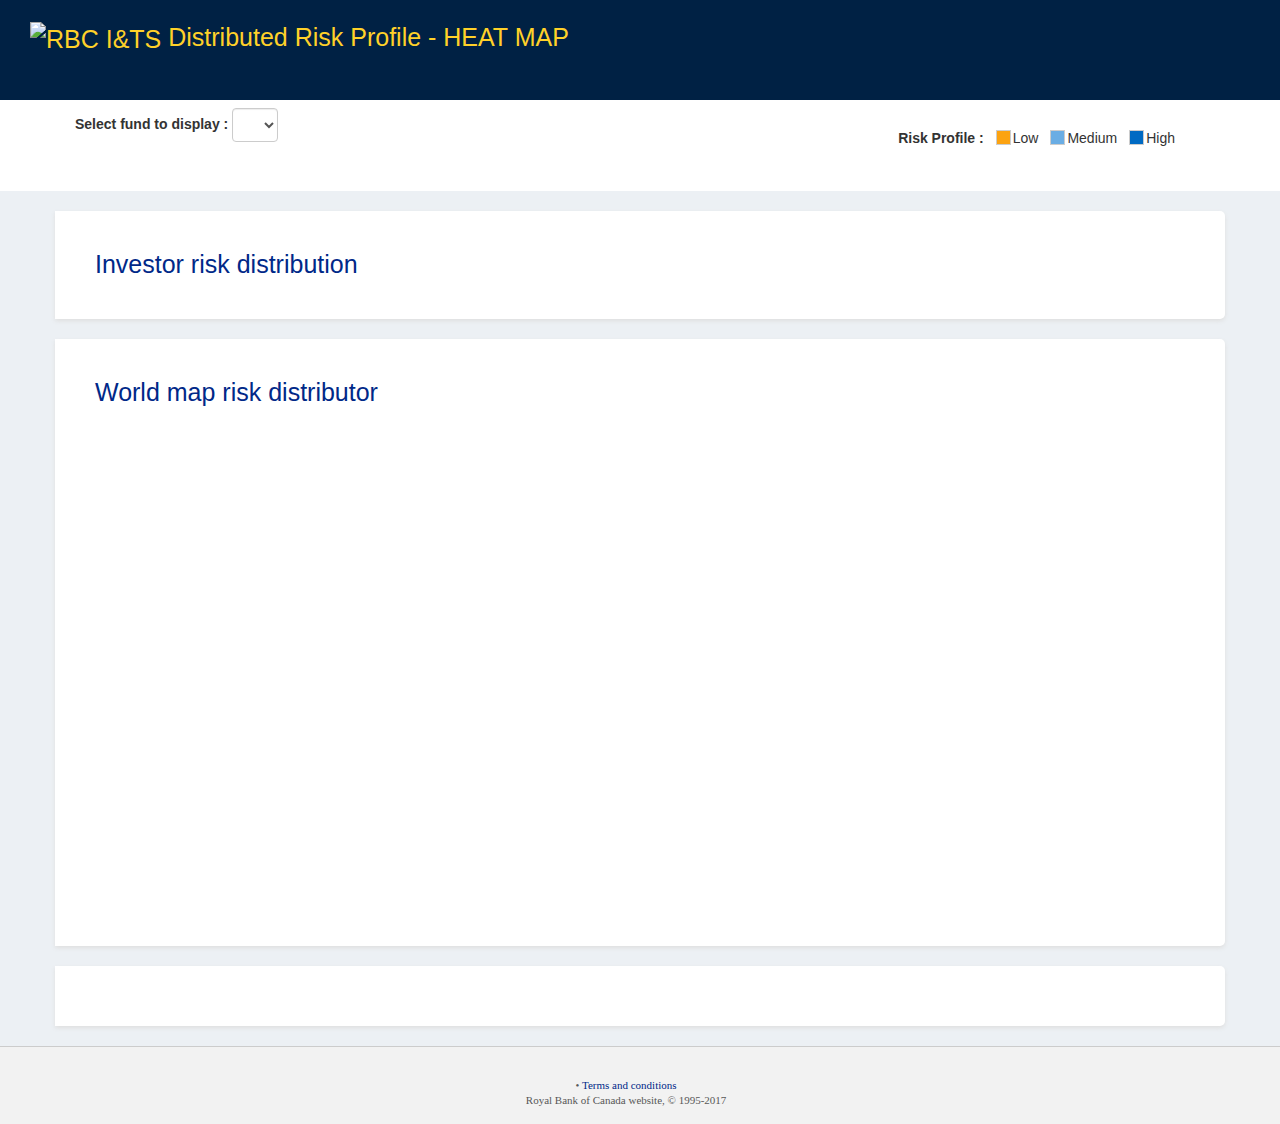
==== src/main/resources/static/index2.html @ cb000642 "Merge remote-tracking branch 'origin/master' into master-github" ====
<!DOCTYPE html>
<html lang="en">
<head>
    <link rel="stylesheet" type="text/css" href="./css/new.css" media="all">
    <link rel="stylesheet" type="text/css" href="./css/styleScreen.css" media="all">
    <link rel="stylesheet" type="text/css" href="./css/rbcdScreen.css" media="all">
    <link rel="stylesheet" type="text/css" href="./css/ofdScreen.css" media="all">
    <link rel="stylesheet" type="text/css" href="./css/bootstrap.css" media="all">
    <link rel="icon" type="image/x-icon" href="./images/favicon.ico">
    <!-- JVectorMap -->
    <link rel="stylesheet" media="all" href="./css/jquery-jvectormap.css"/>
    <script src="./js/jquery.js"></script>
    <script src="./js/jquery-jvectormap.js"></script>
    <script src="./js/jquery-mousewheel.js"></script>
    <script src="./js/google-charts.js"></script>
    <script src="./js/rbc-charts2.js"></script>
    <script src="./js/maps2.js"></script>

    <script src="./js/assets/jvectormap.js"></script>
    <script src="./js/assets/abstract-element.js"></script>
    <script src="./js/assets/abstract-canvas-element.js"></script>
    <script src="./js/assets/abstract-shape-element.js"></script>
    <script src="./js/assets/svg-element.js"></script>
    <script src="./js/assets/svg-group-element.js"></script>
    <script src="./js/assets/svg-canvas-element.js"></script>
    <script src="./js/assets/svg-shape-element.js"></script>
    <script src="./js/assets/svg-path-element.js"></script>
    <script src="./js/assets/svg-circle-element.js"></script>
    <script src="./js/assets/svg-image-element.js"></script>
    <script src="./js/assets/svg-text-element.js"></script>
    <script src="./js/assets/vml-element.js"></script>
    <script src="./js/assets/vml-group-element.js"></script>
    <script src="./js/assets/vml-canvas-element.js"></script>
    <script src="./js/assets/vml-shape-element.js"></script>
    <script src="./js/assets/vml-path-element.js"></script>
    <script src="./js/assets/vml-circle-element.js"></script>
    <script src="./js/assets/vml-image-element.js"></script>
    <script src="./js/assets/map-object.js"></script>
    <script src="./js/assets/region.js"></script>
    <script src="./js/assets/marker.js"></script>
    <script src="./js/assets/vector-canvas.js"></script>
    <script src="./js/assets/simple-scale.js"></script>
    <script src="./js/assets/ordinal-scale.js"></script>
    <script src="./js/assets/numeric-scale.js"></script>
    <script src="./js/assets/color-scale.js"></script>
    <script src="./js/assets/legend.js"></script>
    <script src="./js/assets/data-series.js"></script>
    <script src="./js/assets/proj.js"></script>
    <script src="./js/assets/map.js"></script>

    <script src="./js/assets/jquery-jvectormap-continents.js"></script>
    <script src="./js/assets/jquery-jvectormap-africa-mill.js"></script>
    <script src="./js/assets/jquery-jvectormap-asia-mill.js"></script>
    <script src="./js/assets/jquery-jvectormap-europe-mill.js"></script>
    <script src="./js/assets/jquery-jvectormap-north_america-mill.js"></script>
    <script src="./js/assets/jquery-jvectormap-oceania-mill.js"></script>
    <script src="./js/assets/jquery-jvectormap-south_america-mill.js"></script>
    <script src="./js/assets/jquery-jvectormap-world-mill.js"></script>
    <meta charset="UTF-8">
    <title>Distributed Risk Profile</title>
</head>

<body>
<div id="ofd_h">
    <div id="ofd-logo">
        <img src="./images/RBCIS_logo.png" alt="RBC I&amp;TS" id="rbcisLogo">
        Distributed Risk Profile - HEAT MAP
    </div>

</div>

<div class="blank-bg">
    <div class="container">
        <div class="row">
            <div class="col-md-6">
                <form class="form-inline" style="text-align: left; padding: 5px">
                    <div class="form-group">
                        <label for="fund-selection">Select fund to display :</label>
                        <select id="fund-selection" class="form-control">
                        </select>
                    </div>
                </form>
            </div>

            <div class="col-lg-6">
                <ul class="legend">
					<li><label>Risk Profile :</label></li>
                    <li><span class="low"></span> Low</li>
                    <li><span class="medium"></span> Medium</li>
                    <li><span class="high"></span> High</li>
                </ul>
            </div>
        </div>
    </div>
</div>


<div class="container">
    <!-- Region pie charts -->
    <div class="row fancy" >
        <h2 class="bodyTitle bodyTitleCustom">Investor risk distribution</h2>
        <div>
            <table>
                <tr id="donutContainer">
                 </tr>
            </table>
        </div>
    </div>

    <!-- World map and bar charts -->
    <div class="row fancy" >
		<h2 class="bodyTitle bodyTitleCustom">World map risk distributor</h2>
        <div>
            <div id="maps-container" class="col-md-12">
                <div id="world-map" style="width: auto; height: 500px"></div>
            </div>
        </div>
    </div>
</div>

<div class="container" id="pepsPanel">
    <div class="row fancy" >
		<table style="width: 100%">
			<tr>
				<td style="width:50%">
			    	<div id="legalEntityContainer" onclick="legalEntityClickedHandler(event);">
			    	</div>
				</td>
				<td style="width:50%">
			    	<div id="pepsContainer" onclick="pepsClickedHandler(event);">
			    	</div>
				</td>
			</tr>
		</table>
	</div>
</div>

<div>
    <div id="renderFooterIf">
        <div id="footer_hack">
            <div id="copyright">
                <div>
                    <div>
                        <table class="tableNoBorder">
                            <tbody>
                            <tr>
                                <td>&nbsp;</td>
                            </tr>
                            </tbody>
                        </table>
                        <table class="tableNoBorder" width="100%">
                            <tbody>
                            <tr>
                                <td width="10%"></td>
                                <td align="center" width="25%">
                                    <div>
                                        •
                                        <a id="usageAgreementLink" class="grayblue"
                                           href="https://online.rbcits.com/rdis/ViewUsageAgreement.html">Terms and
                                            conditions</a>
                                    </div>
                                </td>
                                <td width="11%"></td>
                            </tr>
                            <tr>
                                <td>
                                </td>
                                <td align="center">
                                    <div>
                                        Royal Bank of Canada website, © 1995-2017
                                    </div>
                                </td>
                            </tr>
                            </tbody>
                        </table>
                    </div>
                </div>
            </div>
        </div>
    </div>
</div>

<script type="text/javascript">

    $(setObserver());
    $(loadFundDropdown());
    $(drawWorldMap(selectedFund()));

</script>
<script>
	var currentMouseOverRegion = null;
	var mouseEventTimeout = new Map();
	jQuery("path").click(function(event){
		var elem = event.target;

		var regionCode = extractRegion(elem);
		if (regionCode!=null) {
			if (mapCurrentDetailLevel=='world') {
				// Case : the current map displays the full world
				if (currentMouseOverRegion!=null) {
					currentMouseOverRegion = null;
					regionDetailActionHandlerEvent(regionCode);
				}
			} else {
				// Case : the current map is focusing on a geographical region
				countryDetailActionHandlerEvent(extractCountry(elem));
			}
		}
	});

	jQuery("path").mouseenter(function(event) {
		// Case : the user move the mouse over a new country
		var elem = event.target;
		var regionCode = extractRegion(elem);

		if ((regionCode!=null) && (global.hasRiskDataForRegion(regionCode))) {
			if (mapCurrentDetailLevel=='world') {
				// Case : the current map displays the full world, so no focusing on a geographical region
				if (currentMouseOverRegion != regionCode) {
					// Case : the user changed of geographical region
					// Action : colorize the region pointed by the mouse
					currentMouseOverRegion = regionCode;
					colorizeRegion(currentMouseOverRegion, true);
				} else {
					// Case : the mouse was on a country but moved to another country of the same region
					// Action : cancel the clear colorize action
					var timeoutId = mouseEventTimeout.get(regionCode);
					if (timeoutId) {
						window.clearTimeout(timeoutId);
						mouseEventTimeout.delete(regionCode);
					}
				}
			} else {
				// Case : the current map is focusing on a geographical region
				currentSelectedRegion = regionCode;
				colorizeCountry(extractCountry(elem), regionCode, true);
			}
		}
	});

	jQuery("path").mouseout(function(event){
		// Case : the user move the mouse outside of a country
		if (mapCurrentDetailLevel=='world') {
			// Case : the current map displays the full world, so no focusing on a geographical region
			if (currentMouseOverRegion!=null) {
				var currentSelectedRegionCp = currentMouseOverRegion;
				mouseEventTimeout.set(currentSelectedRegionCp, window.setTimeout(function() {
					if (currentSelectedRegionCp!=currentMouseOverRegion) {
						currentMouseOverRegion = null;
					}
					colorizeRegion(currentSelectedRegionCp, null);
				}, 250));
			}
		} else {
			// Case : the current map is focusing on a geographical region
			var elem = event.target;
			currentMouseOverRegion = null;
			colorizeCountry(extractCountry(elem), extractRegion(elem), false);
		}
	});

	</script>

</body>
</html>
---- src/main/resources/static/css/new.css ----
body {
	background-color: rgb(236, 240, 244) !important;
}
.donutContainer, .chartContainer {
	border: 1px solid #CACACA; 
	width: 140px; 
	padding: 5px 0px 5px 0px;
	margin-left: 10px;
	margin-right: 10px;
}
.donutContainer > .donutContainerTitle, .chartContainer > .donutContainerTitle {
	font-family:arial; 
	font-size:13px; 
	font-weight:bold;	
}
.donutContainer > .donutContainerContent {
	width:140px; 
	height:140px;	
}

.donutContainer > .donutContainerActions {
	height:34px;	
}
.chartContainer {
	width: 790px;
	height: 204px;
}
button.actionButton {
	color: #CACACA; 
	width: 34px; 
	height: 34px; 
	border-radius: 50%; 
	border-width: 2px; 
	background-color: #FFF;	
	fill: #CACACA;
}
button.actionButton:hover {
	color: #000; 
	background-color: #CACACA;	
	fill: #000;
}
.worldOverlay {
    position: relative;
    width: 140px;
    height: 140px;
}
.regionOverlay {
    width: 120px;
    height: 120px;
    position: absolute;
    top: 10px;
    left: 10px;
}
.countryOverlay {
    width: 100px;
    height: 100px;
    position: absolute;
    top: 10px;
    left: 10px;
}
#legalEntityContainer, #pepsContainer {
	font-family: "Open Sans", Arial, sans-serif;
	font-size: 14px;
	line-height: 21px;
	text-align: left;
	display: block; 
	width:100%; 
	padding:0px;	
}
#legalEntityContainer {
	color: #FFF;
	background-color: rgb(0, 33, 68);
}
#pepsContainer {
	background-color: #FFF;
	color: rgb(0, 33, 68);
}
#legalEntityContainer .legalEntity, #pepsContainer .peps {
	width:100%;
	overflow: none;
	padding: 10px;
	border-bottom: 1px solid #999999;
}
#legalEntityContainer .legalEntity:first-child, #pepsContainer .peps:first-child {
	border-top: 1px solid #999999;
}
#legalEntityContainer .selectable-legalEntity, #pepsContainer .selectable-peps {
	cursor: pointer;
}
#legalEntityContainer .selectable-legalEntity:hover, #legalEntityContainer .legalEntity.selected {
	background-color: rgb(50, 83, 118);
}
#pepsContainer .selectable-peps:hover, #pepsContainer .peps.selected {
	background-color: rgb(205, 205, 205);
}
.mapRegionData {
	fill: rgb(0, 33, 68);
}
.mapRegionNoData {
	fill: rgb(255, 255, 255);
}
.mapRegionDataSelected {
	fill: rgb(50, 83, 118);
}
.mapRegionMouseOver {
	fill: rgb(255, 0, 0);
}
.countryNoData {
	padding: 10px;
	font-family: "Open Sans", Arial, sans-serif;
	font-size: 14px;
	line-height: 21px;
	text-align: center;	
}
---- src/main/resources/static/css/styleScreen.css ----
/* this is the general css file. Default styles are defined here. */
/**********//* reset css *//**********/
html,body,div,span,applet,object,iframe,h1,h2,h3,h4,h5,h6,p,blockquote,pre,a,abbr,acronym,address,big,cite,code,del,dfn,em,font,img,ins,kbd,q,s,samp,small,strike,strong,sub,sup,tt,var,b,u,i,center,dl,dt,dd,ol,ul,li,fieldset,form,label,legend,table,caption,tbody,tfoot,thead,tr,th,td{margin:0;padding:0;border:0;outline:0;font-size:100%;vertical-align:baseline;background:transparent}
td{padding:1px 0}
table{border-collapse:collapse;border-spacing:0}
*:focus{outline:none}
img{border:none}

/**********//* body &links *//**********/
body{text-align:center;padding:0;margin:0; background:#eaeaea;height:100%;overflow: visible;}
body,td,input,select,textarea{font-family:Verdana;font-size:11px;color:#585858}
a{text-decoration:none;color:#002888}
a:hover{text-decoration:underline}
a.btn{display:inline-block;border:1px solid #c9c9c9;background:#002888;padding:2px 8px; color:#FFFFFF;}
a.btn:hover{text-decoration:underline; color:#FFFFFF;}
a.morebtn{float:right}
/* make the links gray and blue on hover for first columns */
a.grayblue{color:#002888 !important}
a.grayblue:hover{color:#002888 !important}
a[name]{color:#5a5a5a;}
a[name]:hover{text-decoration:none;}

/* other general settings */
input{border:1px solid #C9C9C9;color:#585858;padding:1px 10px;background:#FAFAFA}
.page_title_container{margin:0;padding:10px;text-align:left}
.page_title{font-size:16px}
.broadcast{text-align:center;padding:10px 0 0}
.alert{color:#9C0000}

/**********//* container,like "body"*//**********/
#c{width:990px;margin:0 auto;text-align:left;padding:39px 0px 10px 0px;background:none;}
#c .cspace{display:block;height:18px;}
#c .vspace{display:block;height:5px;}
#c_hack{background-color:#FFFFFF;width:100%;text-align:center;min-height:350px;}

/* header */
#ofd_h{height:100px;z-index:950; background:#002144; }
#h{height:81px;z-index:950;}
#logo{float:left;}


/**********//* User menu dropdowns *//**********/
#um{position:relative;padding-top:12px;float:right;text-align:right;z-index:905; }
#um .umspace{display:block;height:4px;overflow:hidden;clear:both}
.um, .um *{margin:0; padding:0; list-style:none; list-style-type:none}
.um{line-height:1.0;float:right}
.um li:hover{visibility:inherit}
.um li{float:left; border:none;position:relative;white-space:nowrap;}
.um li.last{border:none}
.um li.last a{padding-right:0;border-right:none;padding-top:0;}
.um li ul{position:absolute; left:0px; right:auto; top:13px; display:block; float:none; text-align:left; background:#EAEAEA; padding:10px; z-index:7001; border:1px solid #C9C9C9}
.um li.last ul, .um li.right ul{left:auto; right:0px;}
.um a{display:block; position:relative; padding:0 10px 1px;border:1px solid #fff;border-right:1px solid #585858;}
.um .um_menu a{display:block; position:relative; padding:0 10px 1px;border:none}
.um a.active{background:#FAFAFA; color:#385BAD; text-decoration:none;}
.um a.hilite,
.um a.current,.um a.current{background:#002888; color:#fff; text-decoration:none; border-color:#002888 #585858 #002888 #002888;}
.um li ul li{border:none; display:block; float:none; position:relative; padding:4px 0}
#ofd-logo{float:left; position:relative; top:20px; bottom: 20px; height:60px; padding-left:30px;}
#ofd-um{border:0; padding:0; display:inline-block; height:100px; line-height:100px; vertical-align:middle;position:relative;padding-top:12px;padding-right:50px;float:right;text-align:right;z-index:905; color:#FFF;}
#ofd-um .umspace{display:block;height:4px;overflow:hidden;clear:both}
#ofd-um a, #ofd-um a.active{color:#C2DEEA; text-decoration:none; border-bottom: 1px dotted; padding-bottom: 5px;}
#ofd-um a:hover{border-bottom: 1px solid;}
#ofd-um a.hilite,#ofd-um a.current{background:#002888; color:#fff; text-decoration:none; border-color:#002888 #585858 #002888 #002888;}
#globalMessageTarget{color:#ffffff;}
#globalMessageTarget > div{padding-top:1em; padding-bottom:1em;}
#globalMessageTarget div.messageBoxInner{width:990px; text-align:left; margin-left:auto; margin-right:auto; color:#ffffff;}

#usersubmenu_btn_myrbc{border-right:1px solid #585858}
#usersubmenu_btn_admin{border-right:1px solid #585858}

#usersubmenu_btn_myrbc.active{border:1px solid #C9C9C9}
#usersubmenu_btn_admin.active{border:1px solid #C9C9C9}

#usersubmenu_btn_myrbc.current{border:1px solid #585858}
#usersubmenu_btn_admin.current{border:1px solid #585858}

/**********//* megadropdowns *//**********/
/* main menu */
#mm_c{z-index:900;width:990px;overflow:hidden;position:absolute;left:0;top:0px;background:transparent;}
#mm1{position:relative;width:1673px;}
.mm{z-index:901;position:relative;line-height:1em;width:990px;height:22px; background:#585858;}
.mm,
.mm *{position:relative;margin:0; padding:0; list-style:none; list-style-type:none}
.mitem{z-index:902;float:left;height:22px;border-right:1px solid #fff;position:relative}

.mitem a{display:inline-block;height:16px;padding:4px 3px 0; color:#fff; border:1px solid #C9C9C9}
.mitem a.active,
.mitem a:hover{color:#385BAD; text-decoration:none; background:#EAEAEA; border:1px solid #C9C9C9}
.mitem a.hilite{color:#fff; text-decoration:none; background:#002888; border:1px solid #C9C9C9}
.mitem .last a{padding:4px 4px 0}
.mitem .last{border-right:none}

.aright{position:absolute;left:967px;top:0;border:none;height:23px;background:#585858;z-index:2000; }
.aright a{width:17px}

.mitem.aleft{position:absolute;left:0;top:0;border:none;height:23px;background:#585858;z-index:2001}
.mitem.aleft a{width:17px}

/* styles applied to the megadropdown menus */
.mm .megadropdown{z-index:903;position:absolute;top:22px; border:1px solid #C9C9C9;  display:block; text-align:left; background:#EAEAEA; padding:10px; line-height:15px;}
.mm .megadropdown a{text-decoration:none; color:#002888;background:none;border:none;}
.mm .megadropdown a:hover{text-decoration:underline;background:none !important; border:none !important}
.mm .megadropdown a.btn{display:inline-block; border:1px solid #C9C9C9; background:#002888; padding:2px 8px}
.mm .megadropdown a.btn:hover{text-decoration:none}
/* make the links gray and blue on hover for first columns */
.mm .megadropdown td{vertical-align:top}
.mm .megadropdown .linklist{z-index:904;margin:0;}
.mm .megadropdown .secundo{padding:0 0 0 10px; border-left:1px solid #C9C9C9; height:100%;margin:0;}
.mm .megadropdown .secundo .linklisticon{margin-left:10px}
.mm .megadropdown .linklist .linklisticon{position:relative;margin:0;}
.mm .megadropdown .linklist .linklistlinks{position:relative;padding-left:10px;padding-right:10px;line-height:20px;white-space:nowrap; margin:0;}
.mm .megadropdown .linklist .linklistlinks a{display:inline-block; padding: 0 5 5 0 ; line-height: 12px;margin:0;}

.left-aligned{left:0;}
.right-aligned{right:0;}

/* individual settings for menus */
#md_gc{}
#md_fa{}
#md_cs{}
#md_ria{}
#md_ai{}
#md_ics{}
#md_sl{}
#md_ss{}
#md_bp{}
#md_if{}
#md_mi{}
#md_plus{right:0;}
#md_plus .linklist .linklistlinks{margin:0 !important}
.spacer22{height:22px;overflow:hidden;display:block;}
#mainmenu_mi{padding:4px 7px 0}

/**********//* table settings *//**********/
table.table280{width:270px;line-height:15px}
table.table415{width:410px}
thead th{background:#585858;font-size:13px;color:#fff;border:1px solid #C9C9C9;font-weight:normal;padding:2px 9px 4px;border-bottom:none;text-align:left}
div.tableheader{background:#585858;font-size:13px;color:#fff;border:1px solid #C9C9C9;padding:2px 9px;margin:0;width:970px}
div.navtableheader{background:#585858;font-size:13px;color:#fff;border:1px solid #C9C9C9;padding:2px 9px;margin:0;width:970px;font-weight: bold}
th.navalerttableheader{background:#585858;font-size:13px;color:#fff;border:1px solid #C9C9C9;padding:2px 9px;margin:0;font-weight: normal;text-align:left}
td{padding:2px 9px;border: none;}
tr.alt td{background:#FAFAFA}

tr.altDeMeyerSpecialOne td{background:#FAFAFA;border-width:0px;text-align:left;}
.altDeMeyerSpecialOne  a {text-decoration: none;color: #002888;}
.altDeMeyerSpecialOne  a:hover {text-decoration: underline;color: #385BAD;}
.altDeMeyerSpecialOne a.portletLink {color: #5A5A5A;}
.altDeMeyerSpecialOne a.portletLink:hover {color: #002888;}

.altDeMeyerSpecialTwo  a {text-decoration: none;color: #002888;}
.altDeMeyerSpecialTwo  a:hover {text-decoration: underline;color: #385BAD;}
.altDeMeyerSpecialTwo  a.portletLink {color: #5A5A5A;}
.altDeMeyerSpecialTwo  a.portletLink:hover {color: #002888;}



tr.darkalt td{background:#C0C0C0}
td.buttons{padding:15px 9px}
td.option{width:30px;text-align:center}
td.first{padding:7px 9px 6px; font-weight: bold}
td.navheader{padding:7px 9px 6px; font-weight: bold; text-align: center}
td.last{}

/* tables for frontpage */
.tab_left{float:left}
.tab_center{float:right;width:700px}
.tab_centerc{float:left;margin:0 20px 0 0}
.tab_right{float:right}

/* table for reports */
table.tablefullwidth{width:988px;margin:1px;}
/*table.tablefullwidth td.first a{color:#585858;font-weight:bold;display:inline-block;padding:0 15px 0 0}*/
/*table.tablefullwidth td.first a:hover{color:#385BAD;}*/
table.tablefullwidth td.first a.desc{background:url('images/icons/ico_desc.gif') no-repeat right}
table.tablefullwidth td.first a.asc{background:url('images/icons/ico_asc.gif') no-repeat right}
table.table_options td{border:none;vertical-align:middle;font-weight:bold;padding:10px 10px 10px 0}

/* table customizations */
.cellNoTopBorder{border-top:0;}
.cellNoBottomBorder{border-bottom:0;}
.cellNoTopBottomBorder{border-top:0;border-bottom:0;}

/**********//* footer *//**********/
#f{width:990px;margin:0 auto;padding:20px 0;z-index:0}
#f a{color:#585858}
#footer_hack{background:#EAEAEA url(../images/back-line-bottom.gif) no-repeat center top;width:100%;text-align:center; padding: 15px 0}



/**********//* Popup *//**********/
/* styles needed for the popup */
#popup_overlay{border:1px solid #585858;background:#000;-moz-opacity:0.8;opacity:0.8;filter:alpha(opacity=80);width:100%;height:100%;position:fixed; left:0;top:0;display:none;z-index:10000;*position:absolute}
#popup{z-index:10001;display:none;text-align:left;background:#fff;position:fixed;*position:absolute;left:50%;top:50%;width:460px;margin:-100px 0 0 -230px}
#popup .table460{width:100%}
#popup .table460 thead tr td{background:#002888;border:1px solid #C9C9C9;border-bottom:none}
#popup .table460 tbody tr td{border:1px solid #C9C9C9;border-top:none}
#popup .table460 tbody tr.alt td{background:#FAFAFA}
#popup_content{padding:1px;background:#fff}
#popup_bg{position:absolute;display:block;left:0;top:0;width:100%;height:100%}
#popup_closebtn{cursor:pointer;position:absolute;right:7px;top:3px;color:#fff}

/**********//* Feedback *//**********/
/* styles used for the side sliding feedback form */
#feedback div{position:relative}
#feedback{margin:0 0 0 -370px;color:#fff;width:370px;height:100%;text-align:left;position:fixed;*position:absolute;z-index:1001;left:0;top:0}
#feedback a{color:#fff;text-decoration:underline}
#feedback a.btn{text-decoration:none;border:1px solid #C9C9C9;background:#002888 repeat-x;padding:2px 8px;color:#FFFFFF}
#feedback a:hover.btn{text-decoration:underline;}
#feedback .f_title{font-size:16px}
#feedback .f_back{width:370px;height:100%;position:absolute;left:0;top:0;z-index:1;background:#000;-moz-opacity:0.8;opacity:0.8;filter:alpha(opacity=80)}
#feedback .f_form{width:320px;padding:195px 15px 0 35px;z-index:2}
#feedback .f_btn{position:absolute;right:-27px;top:320px;width:27px;height:94px;cursor:pointer}
#feedback #f_form_submit{float:right}
#feedback #f_alert .txt{font-size:13px;font-weight:bold}
#feedback textarea{width:315px}

/**********//* Tree styles *//**********/
/* styles for the tree in folder structure */
.reports_container{border:1px solid #C9C9C9;border-top:none;line-height:17px;height:100%}
.tree{float:left;width:609px;padding:10px 0}
.legend{float:right;background:#FAFAFA;width:358px;border-left:1px solid #C9C9C9;height:100%;padding:10px}
.icop,.icoc,.icoi{padding:0 25px;height:25px}
.legend .icop{background:url('images/icons/ico_pregenerated.gif') no-repeat}
.legend .icoc{background:url('images/icons/ico_customextract.gif') no-repeat}
.legend .icoi{background:url('images/icons/ico_interactive.gif') no-repeat}
.tree .lv0{padding:0 0 0 23px;background:url('images/icons/ico_desc.gif') no-repeat 7px 5px}
.tree .lv1{padding:0 0 0 43px;background:url('images/icons/ico_desc.gif') no-repeat 27px 5px;background-color:#FAFAFA;border-top:1px solid #C9C9C9;border-bottom:1px solid #C9C9C9}
.tree .lv1c{padding:0 0 3px 53px}
.tree .typep{background:url('images/icons/ico_pregenerated.gif') no-repeat 22px}
.tree .typec{background:url('images/icons/ico_customextract.gif') no-repeat 22px}
.tree .typei{background:url('images/icons/ico_interactive.gif') no-repeat 22px}
---- src/main/resources/static/css/rbcdScreen.css ----
#globalNavMenuContainer{z-index:899;position:relative;}
table.tableNoBorder td {border:none; vertical-align: top; padding-left:5px; padding-right:5px;}
table.tableNoBorderVAlignBottom td {border:none; vertical-align: bottom; padding-left:5px; padding-right:5px; padding-top:2px; padding-bottom:2px;}
table.outerBorder {border: 1px; border-style: solid; border-color: #C9C9C9; }
table.outerBorder td {border: none; vertical-align: top; padding-left:5px; padding-right:5px;}
table.allBorder {border: 1px; border-style: solid; border-color: #C9C9C9; }
table.allBorder td{border: 1px; vertical-align: middle; border-style: solid; border-color: #C9C9C9; }
table.tableRowBorder {border: 1px; border-style: solid; border-color: #C9C9C9; }
table.tableRowBorder td{border-top: #c9c9c9 1px solid; border-bottom: #c9c9c9 1px solid; border-left: none; border-right: none; }
table.tableRowBorder2 {border: 1px; border-style: solid; border-color: #e3e3e3; }
table.tableRowBorder2 td{border-top: #e3e3e3 1px solid; border-bottom: #e3e3e3 1px solid; border-left: none; border-right: none; }
tr.unread {font-weight: bold;}
tr.navLightboxSectionHeader {font-weight: bold;background-color:#6F6F6F;}
tr.read {font-weight: normal;}
td.navLightboxSectionHeaderCell{color:#FFFFFF;text-align:left;}
td.navLightboxHeaderLeft{text-align:left;}
td.txnPopuptd{text-align:left;border-bottom: #c9c9c9 1px solid;}
td.navLightboxHeaderRight{text-align:right;}
td.withoutBorder{border: none;}
td.topAlign{vertical-align: top;}
td.middleAlign{vertical-align: middle;}
td.bottomAlign{vertical-align: bottom;}
tr.noBorder{border:none;}
td.createAlert{background:#002888; color:GrayText;}
table.tableWithoutBorder {border:none;}
table.tableWithoutBorder td {border: none;}
table.tableWithoutBorderRed {border:none;}
table.tableWithoutBorderRed td {border: none; color: red;}
table.withAllBorder {border: 1px; border-style: solid; border-color: #C9C9C9; }
table.withAllBorder td{border: 1px; border-style: solid; border-color: #C9C9C9; }

table.approvalLimit td {
    border: 0 !important;
}

table.product div.approvalLimit select.currencySelector {
    width: 150px;
}

table.product .approvalLimit input{background-color: #FFFFFF;}

table.product div.approvalLimit{width:375px}

table.approvalLimit td div.multiselectdropdown-container{width:200px}

div.approvalLimit table td{padding-left: 2px; padding-right: 2px;
}

table#transactionPermissionsTable   input{padding:1px 3px;}

button{display:inline-block; border:1px solid #C9C9C9; background:#002888; padding:2px 8px;text-decoration:none; color:#FFFFFF; font-family:Verdana; font-size:11px;}
button:hover{text-decoration:underline}
.btn{display:inline-block; border:1px solid #C9C9C9; background:#002888; padding:2px 8px;text-decoration:none; color:#FFFFFF;}
.btn:hover{text-decoration:underline}
input.image{border:0; color:#FFFFFF; padding:0; background:#FFFFFF;}
.mandatoryMarker{color: red}
.errorMessage{color: red}
.errorMessageDate{color: red; white-space:nowrap;}
.navShrMessageDate{white-space:nowrap;}
.warningMessage{color: #9C0000}
.infoMessage{color: green}
.infobrownMessage{color: brown}

#globalMessageTarget .errorMessage{background-color: #f84026;}
#globalMessageTarget .warningMessage{background-color: #9C0000;}
#globalMessageTarget .infoMessage{background-color: #6bade5;}
#globalMessageTarget .infobrownMessage{background-color: brown;}
#sessionTimeout{background:white; padding:10px 10px 10px}

div.row{padding:3px 0px 3px 0px; clear:both; }
.left-col{padding: 0; float:left; width:30%;}

input[type="submit"]:disabled,
button[type="button"]:disabled,
.btn:disabled
{display:inline-block; border:1px solid #C9C9C9; background:#FAFAFA; padding:2px 8px;text-decoration:none; color:GrayText;}

.btn[disabled='disabled'], .btn[disabled='disabled']:hover, .buttonStyle[disabled='disabled'], .buttonStyle[disabled='disabled']:hover
{display:inline-block; border:1px solid #C9C9C9; background:#FAFAFA; padding:2px 8px;text-decoration:none; color:GrayText;}

.btn_disabled
{display:inline-block; border:1px solid #C9C9C9; background:#FAFAFA; padding:2px 8px;text-decoration:none; color:GrayText;}

.visible {display: block;visibility: visible;}
.hidden {display: none;visibility: hidden;}
.inline {display: inline;visibility: visible;}

table.tapestry-palette td {vertical-align: middle; border:none;}
table.tapestry-palette select {width: 350px;}
table.tapestry-palette td.controls {text-align: center;	vertical-align: middle;	width: 60px;}

table.tableNoBorder td.palette-column {position: relative; width: 206px; margin: 1px; padding: 1px; border: 1px; border: solid; border-color: #C9C9C9; border-width: thin; min-height: 100px; }
td.palette-column .portlet {padding: 1px; padding-top: 3px; padding-left: 3px; color: white; margin: 1px; height: 23px; background: #585858; position: relative; width: 200px;}
td.palette-column .portlet img{ position:absolute; top: 2px; right: 5px; border: 0px; height: 21px; width: 21px; }
/*****************************************************************************/
/* permission tree */
table.roleTable {
    width: 100%;
    border-spacing: 0px;
    padding: 0px;
    border: 0px;
    empty-cells: show;
    border-left: 0px;
    align: center;
}
.roleTable table {padding: 0px;margin: 0px;}
.roleTable td {background-color: #D6D6D7; vertical-align: top;}
.roleTable input {background-color: #D6D6D7;}
.roleTable th{background-color:#585858;font-size:13px;color:#fff;border:1px solid #6a6a6a;padding:2px 9px;margin:0;width:1003px}
.roleTable .whitetext{color: white;vertical-align: middle;}
.roleTable .bottomCell {border-bottom: 0px;border-right: 0px;border-left: 0px;border-top: 1px solid #d0d0d1;background-color: #D6D6D7;border-spacing: 0px;}
li.noBullet {list-style-type: none;text-indent: 0px;}
ul.treeComponent {padding-top: 3px;padding-bottom: 3px;padding-left: 0px;margin-left: 0px;text-indent: 0px;list-style-type: none;}
ul.treeComponentGroup {padding-top: 3px;padding-bottom: 3px;padding-left: 10px;margin-left: 12px;text-indent: 0px;list-style-type: none;}
li.treeComponentLeaf {padding-top: 3px;padding-bottom: 3px;white-space: nowrap;}
/* end permission tree */


table.product {
    width:100%;
    padding: 0px;
    border-width:1px;
    border-style:solid;
    border-color:#EEEEEE;
    empty-cells: show;
}
table.product td {padding:2px 9px; background-color: #FFFFFF; vertical-align: top; border: 1px solid #EEEEEE;}
table.product th{background:#FFFFFF;font-size:13px;color:black;border:1px solid #EEEEEE;margin:0;width:1003px; padding:2px 9px}
table.product input {background-color: #D6D6D7;}
table.product .whitetext{color: blue;vertical-align: middle;}
table.product .bottomCell {border-bottom: 0px;border-right: 0px;border-top: 1px solid #d0d0d1;background-color: #D6D6D7;border-spacing: 0}

table.tableNoBorderL {border-spacing:0;	background: #EAEAEA;}
table.tableNoBorderL td {background:#EAEAEA}
table.tableNoBorderL td.cellNoBorderL {border:none;}
table.tableNoBorderL input {background-color:#FFFFFF;}

.verticalSpace {padding:10px 0px 10px 0px}

.greyLabel {
    color: #5A5A5A;
    font-size: 13px;
    font-weight: bold;
}

.greyContent {
    color: #5A5A5A;
    font-family: Verdana;
    font-size: 11px;
}

.permissionHeader {
    position: relative;
    height: 18px; width: 972px;
    background:#585858;
    padding:2px 9px;
    z-index: 1;
    display:block;
}

/* FIXME DD/BM change spelling */
.collapsed {
    position: relative;
    height: 8px; width: 8px;
    background-color: gray;
    background:url('images/icons/collapsed.gif');
    background-repeat: no-repeat;
    z-index: 30;
    float: left;
    margin-right: 20px;
    margin-top: 5px;
}

.uncollapsed {
    position: relative;
    height: 8px; width: 8px;
    background-color: blue;
    background:url('images/icons/uncollapsed.gif');
    background-repeat: no-repeat;
    z-index: 30;
    float: left;
    margin-right: 20px;
    margin-top: 5px;
}

.permissionTitle {
    position: relative;
    z-index: 10;
    float: left;
    color: white;
    font-size:13px;
    font-weight:bold;
}

/*****************************************************************************/

/*****************************************************************************/
/* transaction permissions */

td.actionButtons, td.actionCheckboxes, td.viewActionCheckboxes { text-align:center;}


/* end transaction permissions */
/*****************************************************************************/

/*****************************************************************************/
/* Portlet styles */
#portal .portal-column {float: left;padding: 0px;margin: 0px;}
#portal-column-0 {float: left;width: 280px;}
#portal-column-1 {float: left;width: 430px;min-height: 500px;}
#portal-column-2 {float: left;width: 280px;}
#portal .block-hover {background: #EAF5FC}

.portal a {text-decoration: none;color: #002888;}
.portal a:hover {text-decoration: underline;color: #385BAD;}
.portal a.portletLink {color: #5A5A5A;}
.portal a.portletLink:hover {color: #002888;}

.uAgree a {text-decoration: none;color: #002888;}
.uAgree a:hover {text-decoration: underline;color: #385BAD;}
.uAgree a.visited {color: #002800;}

.portlet table {width: 100%;border-collapse: collapse;border: 1px solid #E3E3E3;}
.portlet td {padding: 2px 9px;border: 1px solid #E3E3E3;}
.portlet tr.odd {background:#F3F3F3;}
.portlet td.option {text-align: center;}
.portlet td.buttons{padding: 15px 9px;}
.portlet td.editUser {width: 2.5em;}
.portlet td.resetPassword {width: 10em;}
.portlet td.run {width: 2.5em;}
.portlet td.viewer {width: 2.5em;}
.portal {width:100%; height: 100%;min-height: 500px;min-width: 800px;padding: 0px; margin: 0px;}
.portletContainer {width: 33.3%;height: 100%;float: left;min-height: 500px;padding: 0px;margin: 0px;}
.portlet {padding: 0px;margin: 5px;background-color: white;position: relative;cursor: auto;max-width: inherit;display: block;visibility: visible;overflow: hidden;}
.portletHeader {border: 0;background: #585858 scroll 0 0;color: #FFFFFF;font-size: 13px;padding: 2px 9px;}
.portletTitle a,
.portletTitle a:hover,
.portletTitle a:visited,
.portal .portletTitle a,
.portal .portletTitle a:hover,
.portal .portletTitle a:visited {color: #FFFFFF;}
.portletControls {text-align: right;width: 70;white-space: nowrap;cursor: pointer;position: absolute;right: 12px;top: 3px;font-size: xx-small;display: block;padding: 0px;margin: 0px;z-index: 99;overflow: hidden;}
.portletContents {display: block;position: relative;top: 0px;width: 100%;height: 100%;padding: 0px;margin: 0px;overflow: hidden;z-index: 2;}
.portletContentBody {border: 1px solid #C9C9C9;border-width: 0px;overflow: hidden;position: relative;z-index: 4;padding-left: 1px;}
.portletContents .createNewLink {float: left;}
.portletContents .moreLink {float: right;}
.portlets li.feed a {color: white;}
.feedTitle {text-align: left;font-weight: bold;font-size: 12px;vertical-align: middle;}
.portlets ul {text-align: left;margin-left: 0px;padding-left: 0px;}
/* End portlet styles */
/*****************************************************************************/
.usageAgreement {overflow: scroll;overflow-x: auto;overflow-y: scroll;max-height: 300px;max-width: 100%;width: 100%;height: 300px;border: 1px;border-top-style: solid;border-left-style: solid;border-right-style: solid;border-bottom-style: solid;}
.usageAgreement p{padding:5px;}
.usageAgreementLink a{color:#002888;}
.usageAgreementLink a:hover{color:#385BAD;}
.usageAgreementLink a:visited{color:#385BAD;}

#usageAgreementTitleBlock {padding-left:50px; padding-right:50px;}
.infoBox {padding:10px; border:1px solid #e3e3e3; background-color: #FFFFFF;margin-top: 10px;padding-bottom: 5px;}
.infoBox p{margin-bottom: 10px; margin-top: 10px;}
.infoBox ul{padding:10px;}

.tooltip {
    display:none;
    background-color:white;
    z-index:1500;
    border:1px solid black;
}

.readOnly {
    background: #FAFAFA url('');
}

ul.tabs {
    border-bottom:1px solid #C9C9C9;
    height:30px;
    list-style-image:none;
    list-style-position:outside;
    list-style-type:none;
    margin:0 !important;
    padding:0;
}
ul.tabs li {
    float:left;
    list-style-image:none !important;
    margin:0 !important;
    padding:0;
    text-indent:0;
}
ul.tabs a {
    background:#585858;
    border-right:1px solid #ffffff;
    border-left:1px solid #ffffff;
    color:#FFFFFF;
    display:block;
    height:18px;
    line-height:18px;
    margin:0;
    padding:0;
    position:relative;
    text-align:center;
    text-decoration:none;
    top:13px;
    width:180px;
}
ul.tabs a:active {
    outline-color:-moz-use-text-color;
    outline-style:none;
    outline-width:medium;
}
ul.tabs a:hover {
    color:#585858; text-decoration:none; background:#FAFAFA; border:1px solid #C9C9C9;
}
ul.tabs a.current, ul.tabs a.current:hover, ul.tabs li.current a {
    color:#585858; text-decoration:none; background:#FAFAFA; border:1px solid #C9C9C9;
    border-bottom:0px none #FFFFFF;
    cursor:default !important;
}
div.panes div.pane {
    display:none;
}
div.panes div.tab {
    padding-top:2px;
    border: 1px; border-style: solid; border-color: #C9C9C9;
}

/* Misc styles */
td.legend {background: #FAFAFA; vertical-align: top;}
td.white {background: white}

/* table for PGRs */
table.reportViewer td {border: 1px #C9C9C9 solid;}
table.reportViewer a{color:#002888 !important;}
table.reportViewer a:hover{color:#385BAD !important;}
table.reportViewer img {vertical-align:middle;}
td.reportTreeView {width: 66%; background: #ffffff;}
td.reportViewerInfo {width: 34%; background: #FAFAFA;}
td.reportViewerInfo h2 {font-size: 120%;}
td.reportViewerInfo p {margin-top: 5px; margin-bottom: 15px;}
a#search\.all\.dfs\.pgrs {text-decoration: none !important;}
a#search\.all\.dfs\.pgrs img {margin-bottom: 5px;}

/* Search */
.searchPaletteInput {margin: 10px 0;}
.imageButton{border: none; vertical-align: middle; background: transparent;}

/*****************************************************************************/
/* Suggest/Autocomplete component */
div.autocomplete{position:absolute; width:400px !important; background:#FAFAFA; border:1px solid #C9C9C9; margin:0px; padding:0px; top:0px; z-index:950;}
div.autocomplete ul{list-style-type:none; margin:0px; padding:0px; }
div.autocomplete ul li.selected{background-color:#002888; color:white; }
div.autocomplete ul li{list-style-type:none; display:block; margin:0; padding:4px 0 4px 4px; cursor:pointer; }
div.autocomplete ul li img{border:none; margin-right:10px; vertical-align:middle; }
div#scriptaculous_prototype_hack_fix_to_compensate_for_all_the_nested_tables{position:relative; }
span.matchingText{font-weight:bold; font-style:italic; }


.bold {font-weight:bold;}

/**********//* Lightbox *//**********/
#popup_overlay{
    background:#000;
    -moz-opacity:0.8;
    opacity:0.8;
    filter:alpha(opacity=80);
    width:100%;
    height:100%;
    position:fixed;
    left:0;
    top:0;
    display:none;
    z-index:10000;
}
#popup_overlay.overlay_modal {
    background: transparent;
}
* html #popup_overlay {
    position:absolute;
}
.popup{
    width:460px;
    z-index:10001;
    display:none;
    text-align:left;
    position:fixed;

    border: 1px solid #FFFFFF;
    background: #FFFFFF;
}


.navLightboxPopup{
    width:1020px;
    z-index:10001;
    display:none;
    text-align:left;
    position:fixed;
    border: 1px solid #FFFFFF;
    background: #FFFFFF;
}
.alertboxPopup{
    width:530px;
    z-index:10001;
    display:none;
    text-align:left;
    position:fixed;
    border: 1px solid #FFFFFF;
    background: #FFFFFF;
}

.txnPopup{
    width:250px;
    z-index:10001;
    display:none;
    text-align:left;
    position:fixed;
    border: 1px solid #FFFFFF;
    background: #FFFFFF;
    overflow-y:hidden;
    overflow-x:hidden;
}

.txnPopup .header {
    border-bottom: 1px solid #FFFFFF;
    padding: 4px 10px;
    background: #002888 scroll 0 0;
    color: #FFFFFF;
    font-size: 12px;
}
.txnPopup a.popupCloseButton {
    float: right;
    color: #FFFFFF !important;
    font-weight: bold;
}

.txnPopuploading {
    width: auto;
}



.popup.loading {
    width: auto;
}
* html .popup {
    position:absolute;
}
.popup.iframe {
    width: 900px;
}

.popup.iframe.txnPopup {
    width: 444px;
    background-color: white;
}

.popup.iframe.fav {
    width: 460px;
}

.alertboxPopup.loading {
    width: auto;
}

.navLightboxPopup.loading {
    width: auto;
}
* html .navReportPopup {
    position:absolute;
}

.popup iframe {
    width: 100%;
    height: 100%;
    margin: 0;
    overflow: hidden;
    overflow-y: auto;
    overflow-x: hidden;
    border: 0;
}
.popup .header {
    border-bottom: 1px solid #FFFFFF;
    padding: 4px 10px;
    background: #002888 scroll 0 0;
    color: #FFFFFF;
    font-size: 12px;
}
.popup a.popupCloseButton {
    float: right;
    color: #FFFFFF !important;
    font-weight: bold;
}
.popupContents {
    padding: 2px;
    clear: both;
}

.alertboxPopup .header {
    border-bottom: 1px solid #FFFFFF;
    padding: 4px 10px;
    background: #002888 scroll 0 0;
    color: #FFFFFF;
    font-size: 12px;
}
.alertboxPopup a.popupCloseButton {
    float: right;
    color: #FFFFFF !important;
    font-weight: bold;
}



.navLightboxPopup .header {
    border-bottom: 1px solid #FFFFFF;
    padding: 4px 10px;
    background: #002888 scroll 0 0;
    color: #FFFFFF;
    font-size: 12px;
}
.navLightboxPopup a.popupCloseButton {
    float: right;
    color: #FFFFFF !important;
    font-weight: bold;
}

/* Alerts Table */
.alertDescriptionContents {
    text-align: center;
}

.listTable tr.priority {
    background-color: #FFC0C0;
}

.listTable tr.read {
    font-weight: normal;
}

.listTable tr.unread {
    font-weight: bold;
}

.listTable th.numeric, td.numeric {
    text-align: right;
}

.listTable th a {
    font-weight: bold;
}

.saveConfirmationBox {
    margin: 5px;
}
.saveConfirmationBox .templateName {
    margin-top: 5px;
    margin-left: 20px;
    margin-bottom: 10px;
}
.saveConfirmationBox .buttons {
    text-align: center;
}

.updateDiv{}

.saveConfirmationBox2 {
    margin: 5px;
}
.saveConfirmationBox2 .templateName {
    margin-top: 5px;
    margin-left: 20px;
    margin-bottom: 1px;
}
.saveConfirmationBox2 .buttons {
    text-align: center;
}

.savePrivacyBox {
    margin: 5px;
}
.searchOption, .searchOptionSecondLine {margin-left: 5px; margin-right: 5px; margin-bottom: 5px; float: left}
.searchOption {margin-top: 5px;}
.searchOptionSmallImage {float: left; margin-left: 5px; margin-top: 17px; margin-right: 5px; margin-bottom: 5px;}
.searchOptionLabel {margin-bottom: 5px;}
.searchOptionInput {}

/* When DatePicker is used, the associated input field appears a little lower than other fields */
/* By putting this style on all fields in this case, it aligns them with the DatePicker one     */
.searchOptionInputWhenDatePickerInSearchParameters { margin:5px }

.searchWithinResultsBlock {margin-left:-5px}
.emptySpace{margin-left: -5px; margin-top: 5px; margin-right: 5px; }
/*#searchWithinResults{position:relative; top:45px; right :55px;}*/
/*#clearSearchOptions{position:relative; left :100px;}*/
/* This class is used to identify the default submit button in a form (some forms have several ones) */
/* A JQuery handler in TxnCommon.script use this class to simulate a click on default submit button  */
/* (when enter key pressed)                                                                          */
.defaultSubmitButtonWrapper{}

div.section {
    width: 100%;
    border: #c9c9c9 1px solid;
}

input[type='text'].fullTableCellWidth {
    width : 100%;
    box-size : border-size;
    padding-left : 0px;
    padding-right : 0px;
}

.contentOverlayTxn{
    z-index : 1003;
    background-color : #ffffff;
    text-align : center;
    width : 100%;
    height: 50px;
    left: 0;
    padding-top: 15px;
}

.contentOverlayTxn2{
    z-index : 1003;
    background-color : #ffffff;
    text-align : center;
    width : 100%;
    height: 50px;
    left: 0;
    padding-top: 15px;
}

.tableDivleft{
    border-left-color: white !important;
    text-align:left;
}

table.tableNoBorder

.ucits5Button {
    border:1px solid #000000;
    padding:5px;
    background-color:#CACAC8;
    width:200px;
    background-position: 0 50%;
    background-repeat: no-repeat;
    text-decoration: none;
    color: #000000;
}

.ucits5Button span {
    padding:5px;
    color: #000000;
    font-weight:normal;
}
.blockquote{
    width: 90%;
    border-radius: 5px;
    cursor:pointer;
    display:block;
    background: #002144;
    /*background: linear-gradient(rgba(100%, 100%, 100%, 0.55), rgba(100%, 100%, 100%, 0.65));*/
    padding: 10px 10px 10px 20px;
    margin: 0 0 20px;
    position: relative;

    /*Font*/
    font-family: Georgia, serif;
    font-size: 16px;
    line-height: 1.2;
    color: #666;
    text-align: justify;

    /*Borders - (Optional)*/
    -webkit-box-shadow: 0px 2px 4px 0px #DFDFDF;
    border-left: 0px solid #4253f4;
    border-right: 0px solid #4253f4;

    /*!*Box Shadow - (Optional)*!*/
    /*-moz-box-shadow: 2px 2px 15px #ccc;*/
    /*-webkit-box-shadow: 2px 2px 15px #ccc;*/
    /*box-shadow: 2px 2px 15px #ccc;*/
}
.blockquote2{
    width: 100%;
    border-radius: 5px;
    cursor:pointer;
    display:block;
    background: #002144;
    /*background: linear-gradient(rgba(100%, 100%, 100%, 0.55), rgba(100%, 100%, 100%, 0.65));*/
    padding: 5px 5px 5px 30px;
    margin: 0 0 20px;
    position: relative;

    /*Font*/
    font-family: Georgia, serif;
    font-size: 12px;
    line-height: 1.2;
    color: #FFD129;
    text-align: justify;

    /*Borders - (Optional)*/
    -webkit-box-shadow: 0px 2px 4px 0px #DFDFDF;
    border-left: 0px solid #4253f4;
    border-right: 0px solid #4253f4;

    /*!*Box Shadow - (Optional)*!*/
    /*-moz-box-shadow: 2px 2px 15px #ccc;*/
    /*-webkit-box-shadow: 2px 2px 15px #ccc;*/
    /*box-shadow: 2px 2px 15px #ccc;*/
}
.blockquote::before{

    /*Font*/
    font-family: "Open Sans",sans-serif;
    font-size: 60px;
    font-weight: bold;
    color: #999;

    /*Positioning*/
    position: absolute;
    left: 10px;
    top:5px;
}

.blockquote::after{
    /*Reset to make sure*/
    content: "";
}

.blockquote a{
    text-decoration: none;
    background: #eee;
    cursor: pointer;
    padding: 0 3px;
    color: #c76c0c;
}

.blockquote a:hover{
    color: #666;
}

.blockquote em{
    font-style: italic;
}
.centertd20{
    width: 20% ;
    vertical-align: bottom;
}
.centertd80{
     width: 80% ;
     vertical-align: middle;
 }
.tdcards{
    color:#FFD129;
}
---- src/main/resources/static/css/ofdScreen.css ----
/* cyrillic-ext */
@font-face {
  font-family: 'Open Sans';
  font-style: normal;
  font-weight: 300;
  src: local('Open Sans Light'), local('OpenSans-Light'), url(../fonts/open-sans-cyrillic-ext.woff2) format('woff2');
  unicode-range: U+0460-052F, U+20B4, U+2DE0-2DFF, U+A640-A69F;
}
/* cyrillic */
@font-face {
  font-family: 'Open Sans';
  font-style: normal;
  font-weight: 300;
  src: local('Open Sans Light'), local('OpenSans-Light'), url(../fonts/open-sans-cyrillic.woff2) format('woff2');
  unicode-range: U+0400-045F, U+0490-0491, U+04B0-04B1, U+2116;
}
/* greek-ext */
@font-face {
  font-family: 'Open Sans';
  font-style: normal;
  font-weight: 300;
  src: local('Open Sans Light'), local('OpenSans-Light'), url(../fonts/open-sans-greek-ext.woff2) format('woff2');
  unicode-range: U+1F00-1FFF;
}
/* greek */
@font-face {
  font-family: 'Open Sans';
  font-style: normal;
  font-weight: 300;
  src: local('Open Sans Light'), local('OpenSans-Light'), url(../fonts/open-sans-greek.woff2) format('woff2');
  unicode-range: U+0370-03FF;
}
/* vietnamese */
@font-face {
  font-family: 'Open Sans';
  font-style: normal;
  font-weight: 300;
  src: local('Open Sans Light'), local('OpenSans-Light'), url(../fonts/open-sans-vietnamese.woff2) format('woff2');
  unicode-range: U+0102-0103, U+1EA0-1EF9, U+20AB;
}
/* latin-ext */
@font-face {
  font-family: 'Open Sans';
  font-style: normal;
  font-weight: 300;
  src: local('Open Sans Light'), local('OpenSans-Light'), url(../fonts/open-sans-latin-ext.woff2) format('woff2');
  unicode-range: U+0100-024F, U+1E00-1EFF, U+20A0-20AB, U+20AD-20CF, U+2C60-2C7F, U+A720-A7FF;
}
/* latin */
@font-face {
  font-family: 'Open Sans';
  font-style: normal;
  font-weight: 300;
  src: local('Open Sans Light'), local('OpenSans-Light'), url(../fonts/open-sans-latin.woff2) format('woff2');
  unicode-range: U+0000-00FF, U+0131, U+0152-0153, U+02C6, U+02DA, U+02DC, U+2000-206F, U+2074, U+20AC, U+2212, U+2215, U+E0FF, U+EFFD, U+F000;
}

.roundedBorder {
    border-width: 1px;
    border-style: solid;
    -webkit-border-radius: 5px;
    -moz-border-radius: 5px;
    border-radius: 5px;
    padding: 5px 5px 5px 5px;
    position: relative;
}

.roundedBorder input {
    border-width: 0;
}

.linput * {
    color:#A8B1BA;
    border-color:#A8B1BA;
    line-height:1;
    vertical-align:middle;
}

.linput b {
    vertical-align:baseline;
}

.linput .iconmove {
    position: relative;
    z-index: 999;
    left: -30px;
    border:0;
    padding:1;
    display:inline-block;
    vertical-align: middle;
}

#outer-body a {
    color:#002888;
    text-decoration:none;
    border-bottom: 1px dotted;
    padding-bottom: 5px;
}
#outer-body a:hover {
    border-bottom: 1px solid;
}
#outer-body label {
    color:#002888;
}
#outer-body input.btn {
    padding-left:20px;
    padding-right:20px;
}
#outer-body .space, #outer-body label {
    margin-top:20px;
    margin-bottom:10px;
}

.btn{
    display:inline-block;
    margin-bottom:0;
    text-align:center;
    vertical-align:middle;
    -ms-touch-action:manipulation;
    touch-action:manipulation;
    cursor:pointer;
    border:1px solid transparent;
    white-space:nowrap;
    -webkit-user-select:none;
    -moz-user-select:none;
    -ms-user-select:none;
    user-select:none;
    padding:6px 20px;
}

.btn:focus,.btn.focus,.btn:active:focus,.btn:active.focus,.btn.active:focus,.btn.active.focus{
    outline:thin dotted;
    outline:5px auto -webkit-focus-ring-color;
    outline-offset:-2px
}

.btn:hover,.btn:focus,.btn.focus{
    color:#333;
    text-decoration:none
}

.btn:active,.btn.active{
    outline:0;
    background-image:none;
}

.btn-primary {
    color:#fff;
    background-color:#337ab7;
    border-color:#2e6da4;
    font-size:1em;
}

.btn-primary:focus,.btn-primary.focus{
    color:#fff;
    background-color:#286090;
    border-color:#122b40
}

.btn-primary:hover{
    color:#fff;
    background-color:#286090;
    border-color:#204d74
}

.btn-primary:active,.btn-primary.active,.open>.btn-primary.dropdown-toggle{
    color:#fff;
    background-color:#286090;
    border-color:#204d74
}

.btn-primary:active:hover,.btn-primary:active:focus,.btn-primary:active.focus,.btn-primary.active:hover,.btn-primary.active:focus,.btn-primary.active.focus,.open>.btn-primary.dropdown-toggle:hover,.open>.btn-primary.dropdown-toggle:focus,.open>.btn-primary.dropdown-toggle.focus{
    color:#fff;
    background-color:#204d74;
    border-color:#122b40
}

.btn:focus{
    outline:0
}

.btn.btn-primary{
    color:#fff;
    background:#002887
}

.placeholder {
    width:100%;
}

.btn.btn-primary.btnCancel{
color:#002887;
background:#fff;
}

input[type="submit"]:disabled.btnCancel,
button[type="button"]:disabled.btnCancel,
.btn:disabled.btnCancel
{display:inline-block; border:1px solid #C9C9C9; background:#FAFAFA; padding:2px 8px;text-decoration:none; color:GrayText;}


.verificationQuestion{
    color:#c9c9c9;
}

.bodyTitle{
    color: #002888;
    background-color: #FFF;
    font-size: 38px;
    font-weight: 300;
    font-family: "Open Sans",sans-serif;
    padding: 25px 15px 25px 15px;
    text-align: left;
    margin-top:0px;
    margin-bottom:0px;
    line-height: 1.1;
}

.bodyTitle .fa {
    margin-left: 10px;
}

#externalErrorMessage{
    background-color: #f84026;
    color: #fff;
    font-family: "Open Sans",sans-serif;
    font-size:14px;
    line-height:1.42857;
    margin-right:-17px;
    padding:15px;
    text-align:left;
}

#rbcisLogo {
    height: 60px;
    width: 52px;
}

body {
    margin: 0px 0px 0px 0px;
    background: #ECF0F4;
}

div.fancy {
    padding: 30px;
    margin-top: 20px;
    background: #fff;
    box-shadow: #DFDFDF 0 2px 4px 0;
    border-radius: 0 5px 5px 0;
}

.blank-bg {
    background: #fff;
}

#ofd-logo {
    color: #FFD129;
    font-size: 25px;
    font-weight: 200;
}


.bodyTitleCustom {
    font-size: 25px;
    font-weight: 200;
    font-family: "Open Sans",sans-serif;
    padding: 10px;
    text-align: left;
    margin-top: 0px;
    margin-bottom: 0px;
}

.btn {
    padding:none;
}


#renderFooterIf {
    margin-top: 20px;
    border-top: 1px solid #ccc;
    background-color: #F2f2f2;
}

#footer_hack {
    background: none;
}

.google-visualization-table-table{
    border-radius: 3px;
}

table.google-visualization-table-table th {
    background-color: #002144;
    color: #FFD129;
    text-align: left;
    border-radius: 3px;

}

table.google-visualization-table-table td {
    text-align: left;
    color: #3D3D3D;
    border-radius: 3px;
}

table.google-visualization-table-table th.gradient  {
    background-image: none; !important
    /*background-image: linear-gradient(to bottom,rgba(255,255,255,0.8) 0%,rgba(255,255,255,0.7) 0%,rgba(255,255,255,0.5) 0%,rgba(255,255,255,0) 50%);*/
}
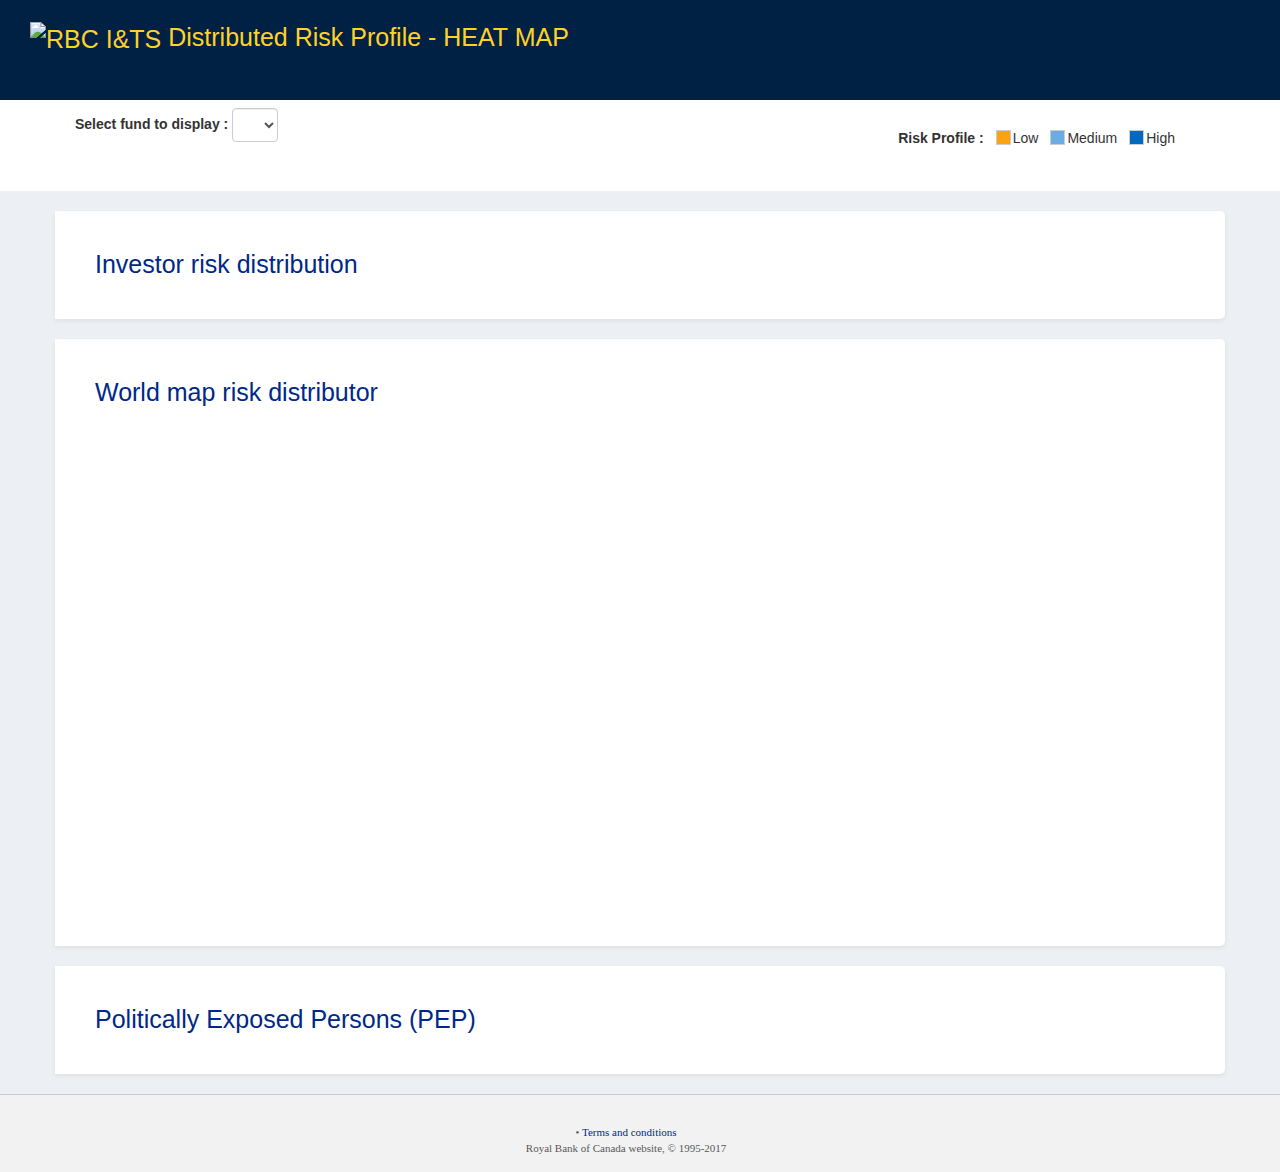
==== commit 07dee879: "Merge branch 'master' of https://github.com/HackaDucks/distributed-risk-profile" ====
--- a/src/main/resources/static/index2.html
+++ b/src/main/resources/static/index2.html
@@ -120,18 +120,11 @@
 
 <div class="container" id="pepsPanel">
     <div class="row fancy" >
-		<table style="width: 100%">
-			<tr>
-				<td style="width:50%">
-			    	<div id="legalEntityContainer" onclick="legalEntityClickedHandler(event);">
-			    	</div>
-				</td>
-				<td style="width:50%">
-			    	<div id="pepsContainer" onclick="pepsClickedHandler(event);">
-			    	</div>
-				</td>
-			</tr>
-		</table>
+		<h2 class="bodyTitle bodyTitleCustom">Politically Exposed Persons (PEP)</h2>
+		<div id="investorInformation2">
+			<table id="investorInformation" width='100%'>
+			</table>
+		</div>
 	</div>
 </div>
 
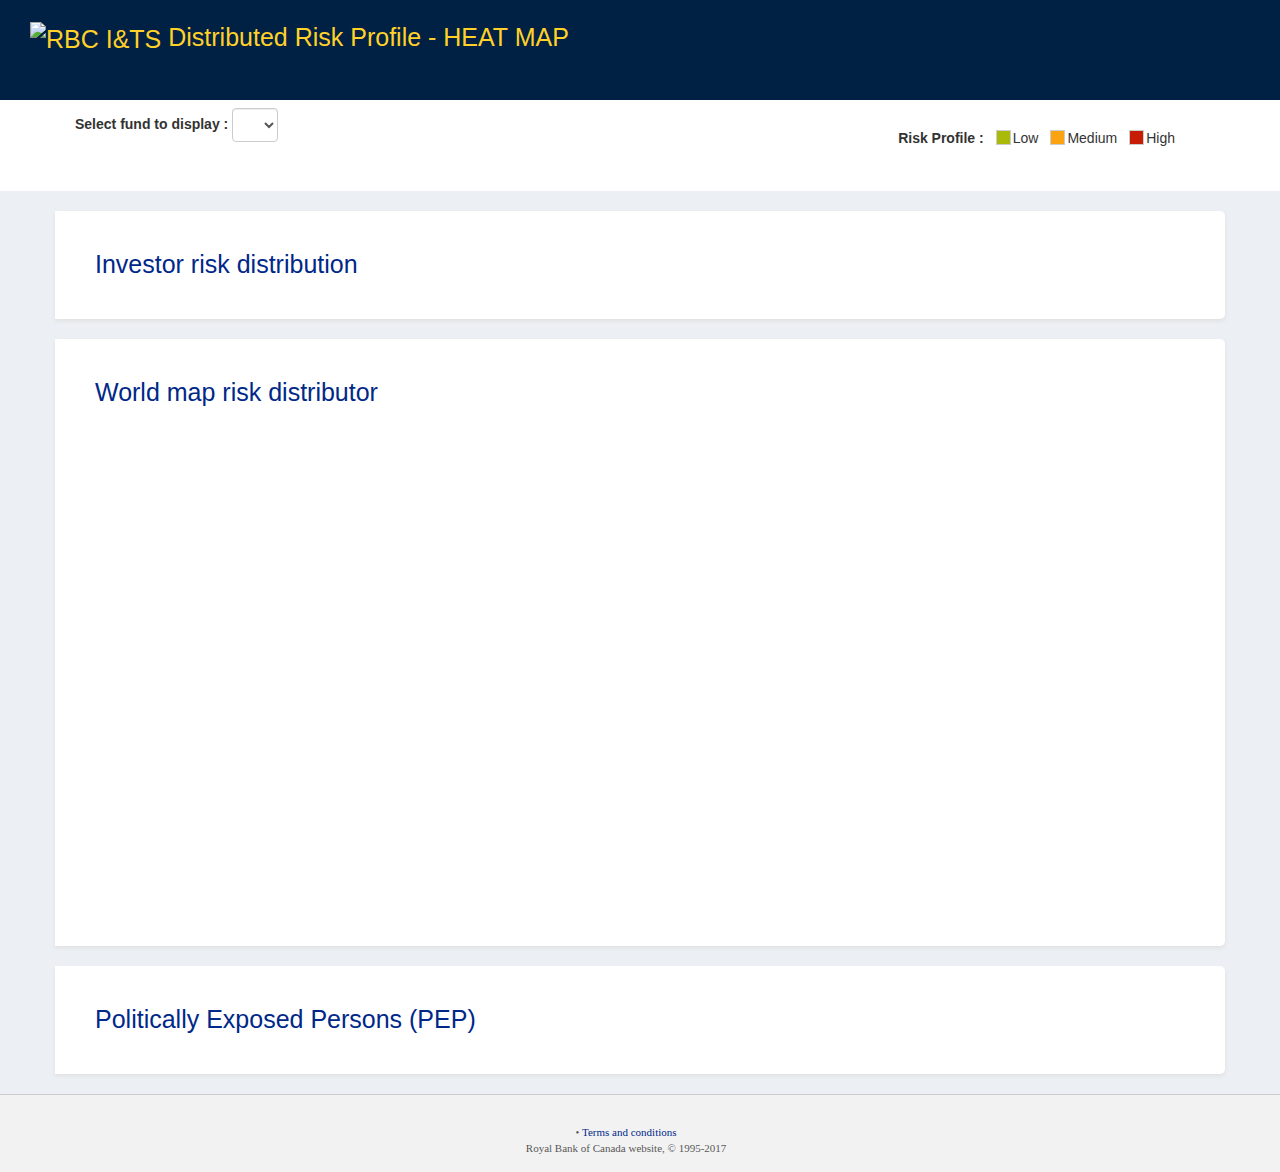
==== commit f8c813b9: "Fix csv export" ====
--- a/src/main/resources/static/index2.html
+++ b/src/main/resources/static/index2.html
@@ -6,6 +6,7 @@
     <link rel="stylesheet" type="text/css" href="./css/rbcdScreen.css" media="all">
     <link rel="stylesheet" type="text/css" href="./css/ofdScreen.css" media="all">
     <link rel="stylesheet" type="text/css" href="./css/bootstrap.css" media="all">
+	<link rel="stylesheet" type="text/css" href="./css/font-awesome.min.css">
     <link rel="icon" type="image/x-icon" href="./images/favicon.ico">
     <!-- JVectorMap -->
     <link rel="stylesheet" media="all" href="./css/jquery-jvectormap.css"/>
@@ -15,6 +16,7 @@
     <script src="./js/google-charts.js"></script>
     <script src="./js/rbc-charts2.js"></script>
     <script src="./js/maps2.js"></script>
+    <script src="./js/countryData.js"></script>
 
     <script src="./js/assets/jvectormap.js"></script>
     <script src="./js/assets/abstract-element.js"></script>
@@ -114,12 +116,16 @@
             <div id="maps-container" class="col-md-12">
                 <div id="world-map" style="width: auto; height: 500px"></div>
             </div>
+
+
+			<div class="col-md-4" id="country-charts" style="display:none">
+			</div>
         </div>
     </div>
 </div>
 
 <div class="container" id="pepsPanel">
-    <div class="row fancy" >
+    <div class="row fancy" id="pepsList" style="position: relative">
 		<h2 class="bodyTitle bodyTitleCustom">Politically Exposed Persons (PEP)</h2>
 		<div id="investorInformation2">
 			<table id="investorInformation" width='100%'>
@@ -174,85 +180,10 @@
 </div>
 
 <script type="text/javascript">
-
     $(setObserver());
-    $(loadFundDropdown());
-    $(drawWorldMap(selectedFund()));
-
+    loadFundDropdown(true);
+    //$(loadFundDropdown());
+    //$(drawWorldMap(selectedFund()));
 </script>
-<script>
-	var currentMouseOverRegion = null;
-	var mouseEventTimeout = new Map();
-	jQuery("path").click(function(event){
-		var elem = event.target;
-
-		var regionCode = extractRegion(elem);
-		if (regionCode!=null) {
-			if (mapCurrentDetailLevel=='world') {
-				// Case : the current map displays the full world
-				if (currentMouseOverRegion!=null) {
-					currentMouseOverRegion = null;
-					regionDetailActionHandlerEvent(regionCode);
-				}
-			} else {
-				// Case : the current map is focusing on a geographical region
-				countryDetailActionHandlerEvent(extractCountry(elem));
-			}
-		}
-	});
-
-	jQuery("path").mouseenter(function(event) {
-		// Case : the user move the mouse over a new country
-		var elem = event.target;
-		var regionCode = extractRegion(elem);
-
-		if ((regionCode!=null) && (global.hasRiskDataForRegion(regionCode))) {
-			if (mapCurrentDetailLevel=='world') {
-				// Case : the current map displays the full world, so no focusing on a geographical region
-				if (currentMouseOverRegion != regionCode) {
-					// Case : the user changed of geographical region
-					// Action : colorize the region pointed by the mouse
-					currentMouseOverRegion = regionCode;
-					colorizeRegion(currentMouseOverRegion, true);
-				} else {
-					// Case : the mouse was on a country but moved to another country of the same region
-					// Action : cancel the clear colorize action
-					var timeoutId = mouseEventTimeout.get(regionCode);
-					if (timeoutId) {
-						window.clearTimeout(timeoutId);
-						mouseEventTimeout.delete(regionCode);
-					}
-				}
-			} else {
-				// Case : the current map is focusing on a geographical region
-				currentSelectedRegion = regionCode;
-				colorizeCountry(extractCountry(elem), regionCode, true);
-			}
-		}
-	});
-
-	jQuery("path").mouseout(function(event){
-		// Case : the user move the mouse outside of a country
-		if (mapCurrentDetailLevel=='world') {
-			// Case : the current map displays the full world, so no focusing on a geographical region
-			if (currentMouseOverRegion!=null) {
-				var currentSelectedRegionCp = currentMouseOverRegion;
-				mouseEventTimeout.set(currentSelectedRegionCp, window.setTimeout(function() {
-					if (currentSelectedRegionCp!=currentMouseOverRegion) {
-						currentMouseOverRegion = null;
-					}
-					colorizeRegion(currentSelectedRegionCp, null);
-				}, 250));
-			}
-		} else {
-			// Case : the current map is focusing on a geographical region
-			var elem = event.target;
-			currentMouseOverRegion = null;
-			colorizeCountry(extractCountry(elem), extractRegion(elem), false);
-		}
-	});
-
-	</script>
-
 </body>
 </html>--- a/src/main/resources/static/css/new.css
+++ b/src/main/resources/static/css/new.css
@@ -94,16 +94,16 @@
 	background-color: rgb(205, 205, 205);
 }
 .mapRegionData {
-	fill: rgb(0, 33, 68);
+	fill: #006AC3;
 }
 .mapRegionNoData {
 	fill: rgb(255, 255, 255);
 }
 .mapRegionDataSelected {
-	fill: rgb(50, 83, 118);
+	fill: #FCA311;
 }
 .mapRegionMouseOver {
-	fill: rgb(255, 0, 0);
+	fill: #FCA311;
 }
 .countryNoData {
 	padding: 10px;
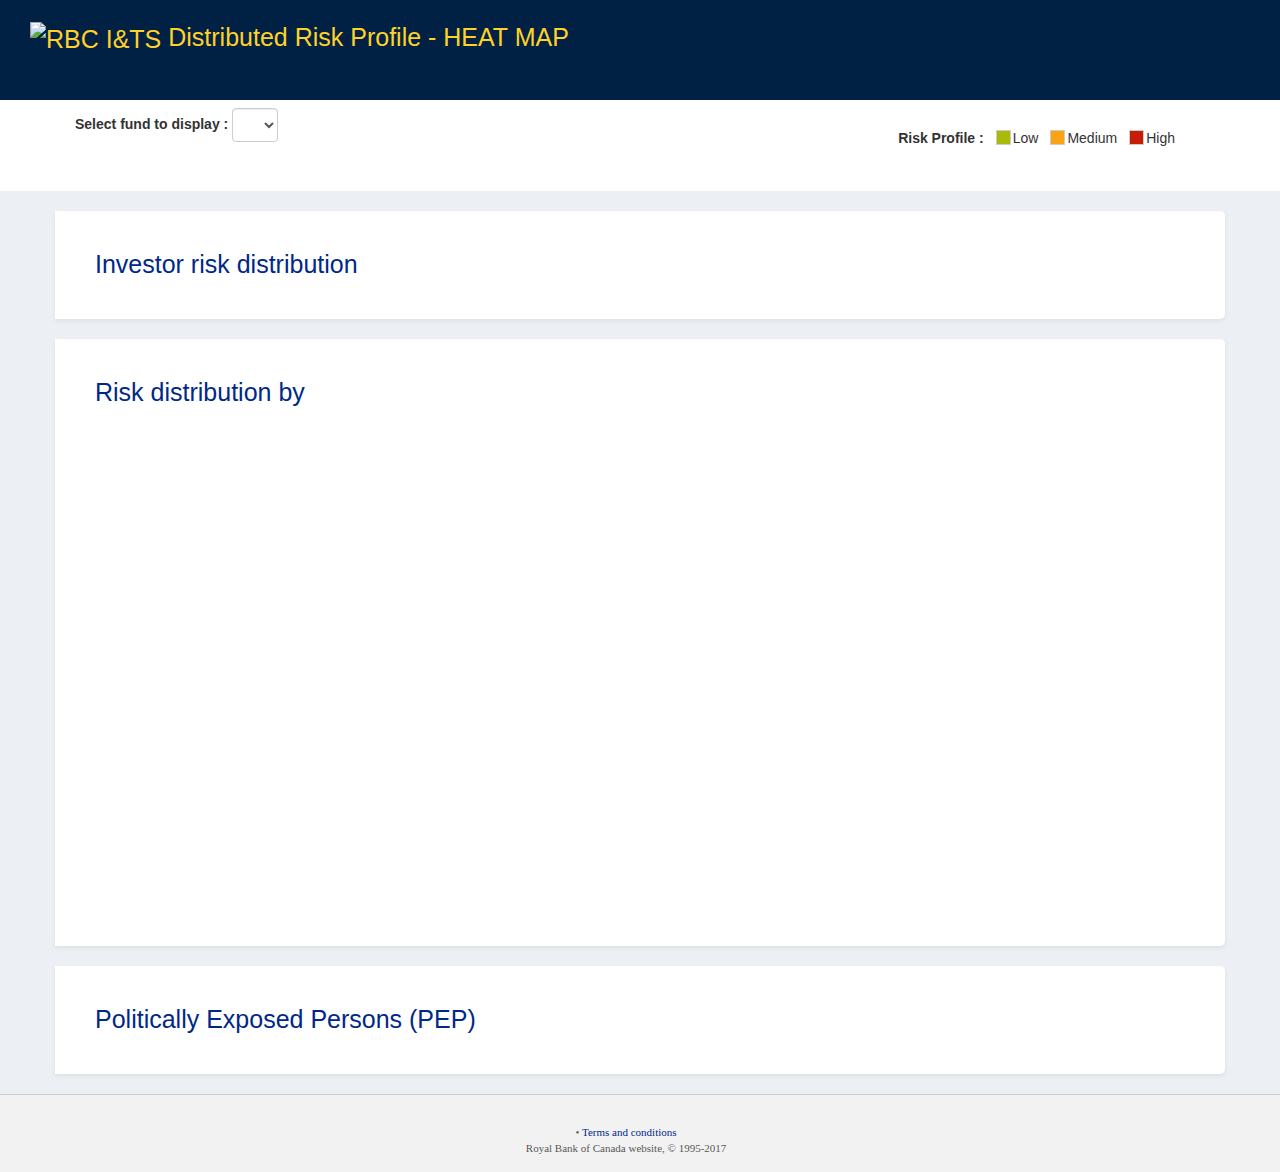
==== commit 90513383: "Fix world map title and APAC name" ====
--- a/src/main/resources/static/index2.html
+++ b/src/main/resources/static/index2.html
@@ -111,7 +111,7 @@
 
     <!-- World map and bar charts -->
     <div class="row fancy" >
-		<h2 class="bodyTitle bodyTitleCustom">World map risk distributor</h2>
+		<h2 class="bodyTitle bodyTitleCustom">Risk distribution by <country></country></h2>
         <div>
             <div id="maps-container" class="col-md-12">
                 <div id="world-map" style="width: auto; height: 500px"></div>
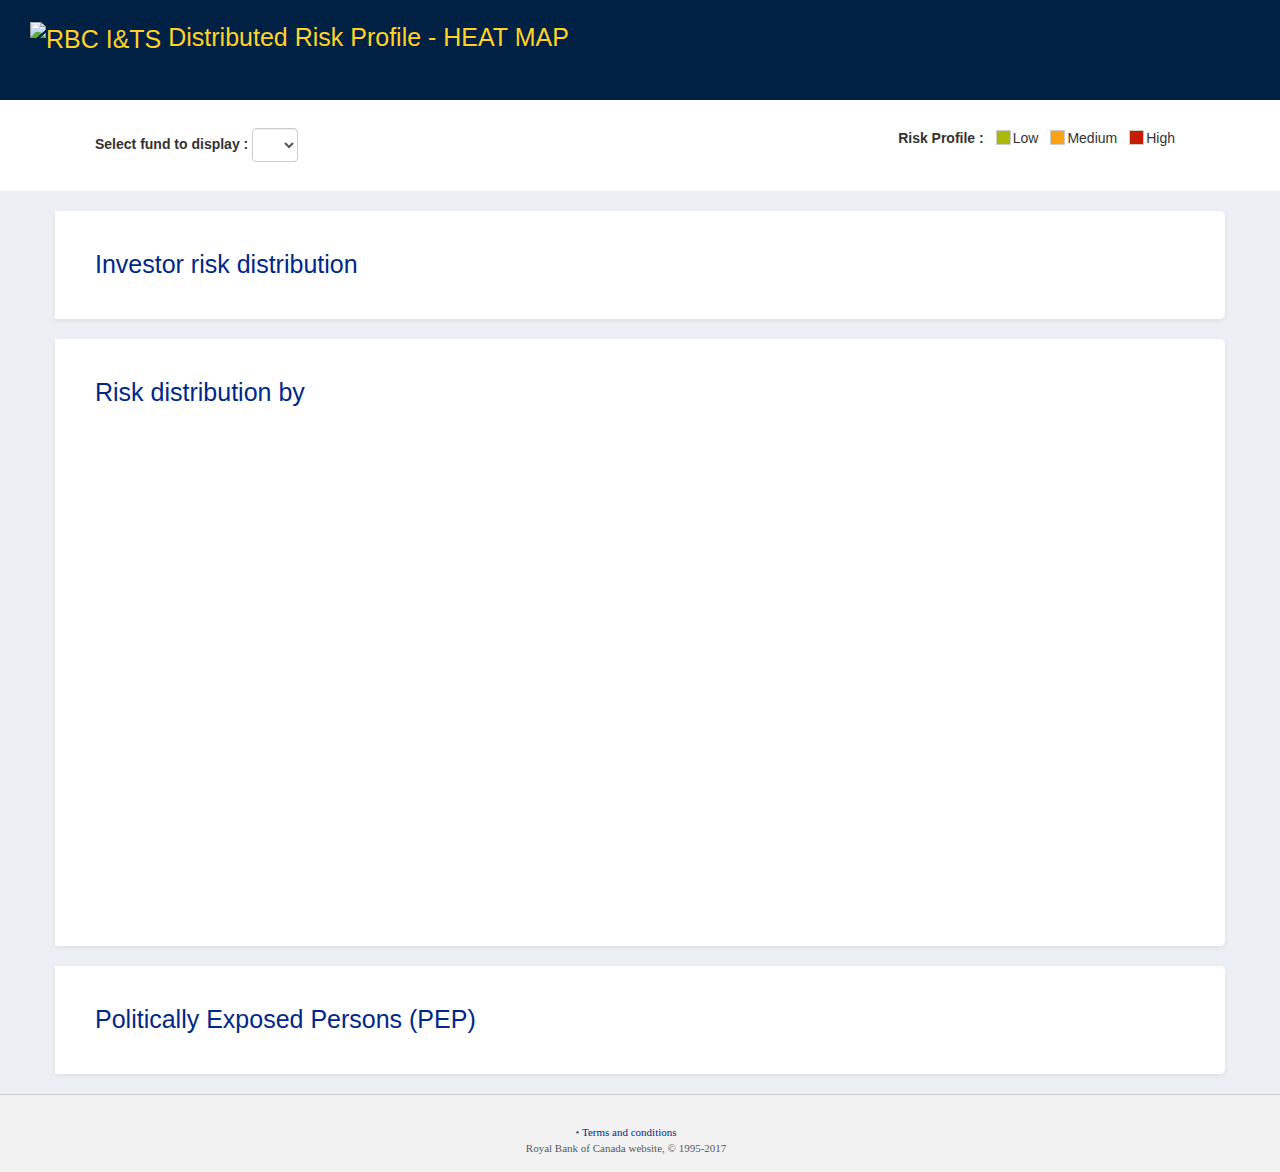
==== commit b21117b5: "10 top title changed" ====
--- a/src/main/resources/static/index2.html
+++ b/src/main/resources/static/index2.html
@@ -75,7 +75,7 @@
     <div class="container">
         <div class="row">
             <div class="col-md-6">
-                <form class="form-inline" style="text-align: left; padding: 5px">
+                <form class="form-inline" style="text-align: left; padding: 25px">
                     <div class="form-group">
                         <label for="fund-selection">Select fund to display :</label>
                         <select id="fund-selection" class="form-control">
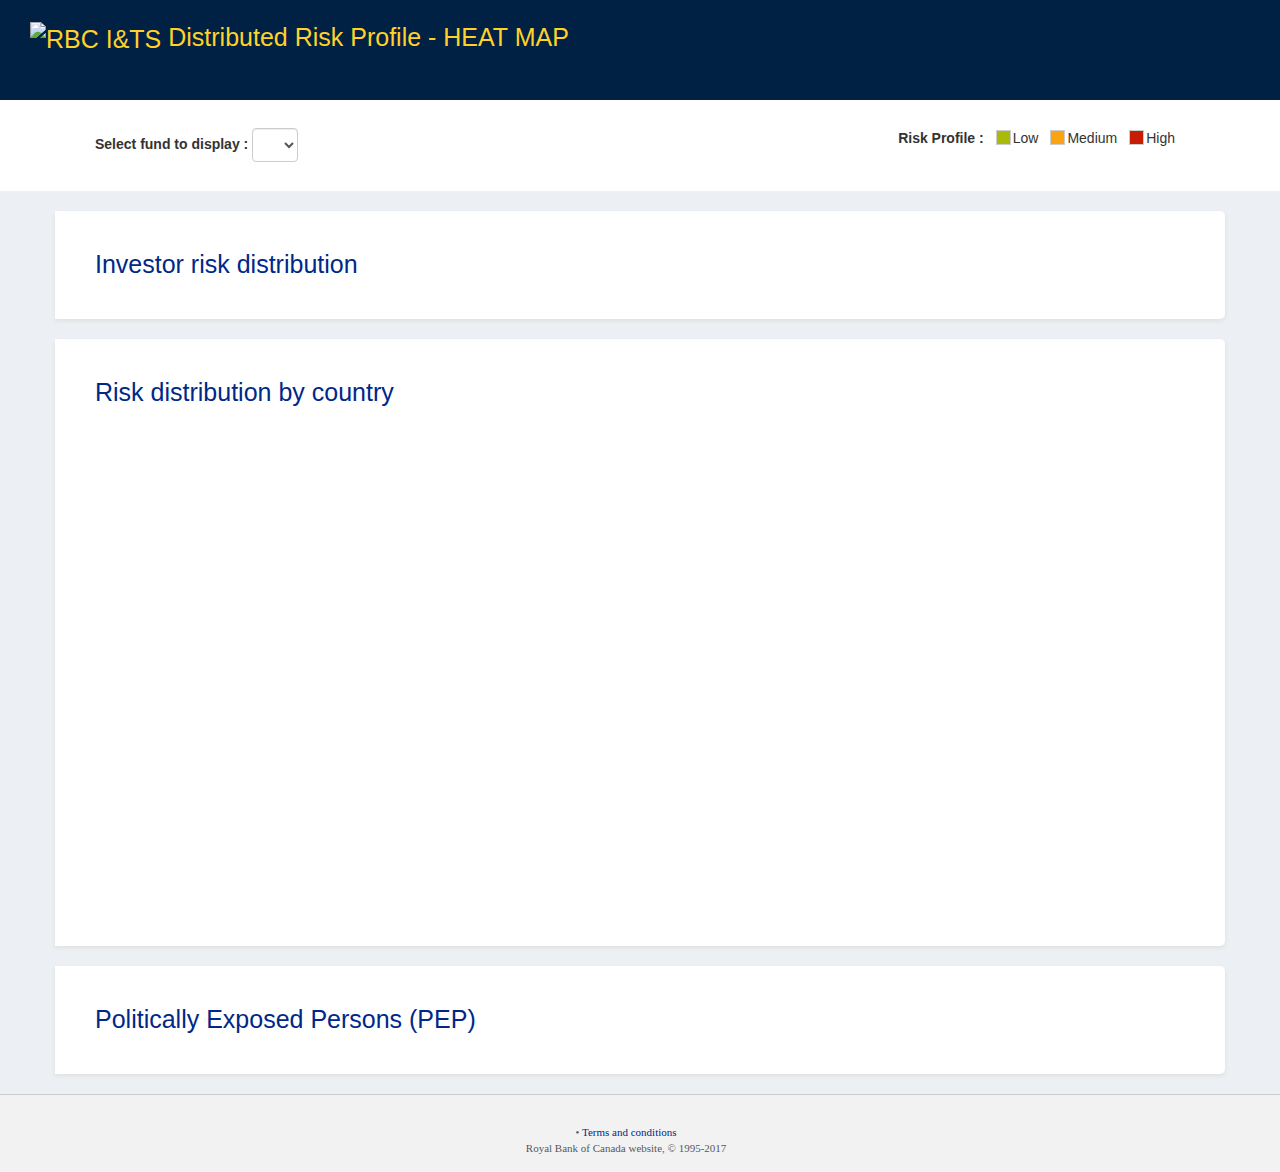
==== commit 31bf609b: "Change title" ====
--- a/src/main/resources/static/index2.html
+++ b/src/main/resources/static/index2.html
@@ -111,7 +111,7 @@
 
     <!-- World map and bar charts -->
     <div class="row fancy" >
-		<h2 class="bodyTitle bodyTitleCustom">Risk distribution by <country></country></h2>
+		<h2 class="bodyTitle bodyTitleCustom">Risk distribution by country</h2>
         <div>
             <div id="maps-container" class="col-md-12">
                 <div id="world-map" style="width: auto; height: 500px"></div>
